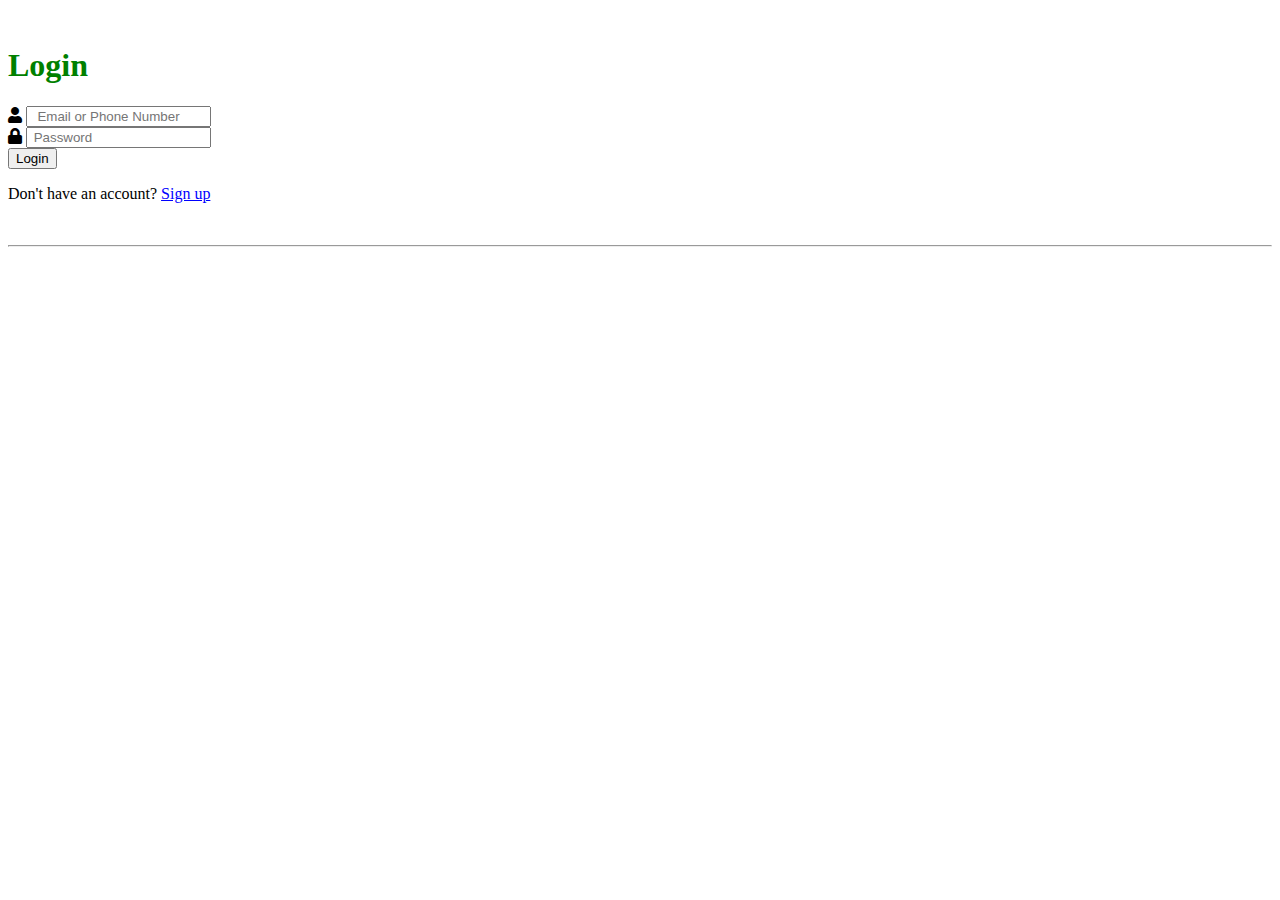
==== projects.html @ 7823b1b2 "add proojects" ====
<!DOCTYPE html>
<html>
<head>
<title>Login</title>
<link rel="stylesheet" type="text/css" href="styles.css">
<link rel="stylesheet"
	href="https://cdnjs.cloudflare.com/ajax/libs/font-awesome/5.15.3/css/all.min.css">

</head>
<body>
	
	<br>
	<div class="container">
		<h1 style="color: green">Login</h1>
		<form action="LoginServlet" method="post">
			<label for="username"><i class="fas fa-user"></i>
			</label> <input type="text" id="username" name="username"
				placeholder="  Email or Phone Number" required><br> 
				<label
				for="password"> <i class="fas fa-lock"></i> 
			</label> <input type="password" id="password" name="password"
				placeholder=" Password" required><br> <input
				type="submit" value="Login">
		</form>
		<p>
			Don't have an account? <a style= "color: blue;" href="signup.jsp">Sign up</a>
		</p>
	</div>
	<br>
	<hr>
	
</body>
</html>
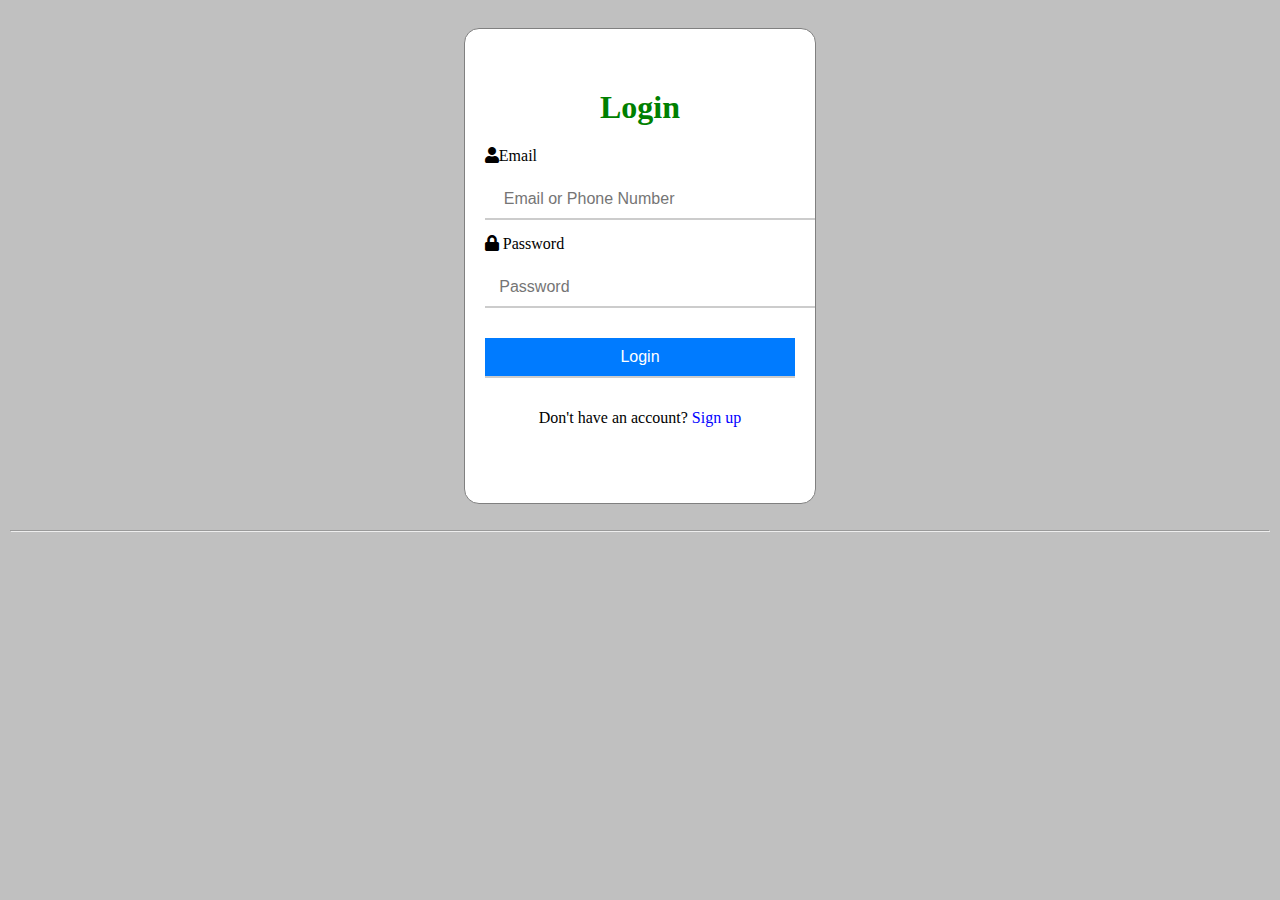
==== commit a19dfed2: "Update projects.html" ====
--- a/projects.html
+++ b/projects.html
@@ -13,17 +13,17 @@
 	<div class="container">
 		<h1 style="color: green">Login</h1>
 		<form action="LoginServlet" method="post">
-			<label for="username"><i class="fas fa-user"></i>
+			<label for="username"><i class="fas fa-user"></i>Email
 			</label> <input type="text" id="username" name="username"
 				placeholder="  Email or Phone Number" required><br> 
 				<label
-				for="password"> <i class="fas fa-lock"></i> 
+				for="password"> <i class="fas fa-lock"></i> Password
 			</label> <input type="password" id="password" name="password"
 				placeholder=" Password" required><br> <input
 				type="submit" value="Login">
 		</form>
 		<p>
-			Don't have an account? <a style= "color: blue;" href="signup.jsp">Sign up</a>
+			Don't have an account? <a style= "color: blue;" href="signup.html">Sign up</a>
 		</p>
 	</div>
 	<br>
--- a/styles.css
+++ b/styles.css
@@ -0,0 +1,136 @@
+@charset "ISO-8859-1";
+
+body {
+	font-family: 'Lucida Sans', 'Lucida Sans Regular', 'Lucida Grande', 'Lucida Sans Unicode', Geneva, Verdana;
+	margin:0;
+	padding: 10px;
+	background-color: rgb(192, 192, 192);
+	background-image: url('https://image.slidesdocs.com/responsive-images/background/revamp-your-social-media-and-website-with-a-striking-3d-rendering-of-greeces-online-shopping-scene-powerpoint-background_c485b57eef__960_540.jpg');
+    background-size: cover;
+    background-repeat: no-repeat; 
+}
+
+.container {
+	background-color: rgb(255, 255, 255);
+	padding: 60px 0 ;
+	border-radius: 15px;
+	display: flex;
+	flex-direction: column;
+	align-items: center;
+	justify-content: center;
+	margin: 0 auto;
+	margin-top: 0;
+	max-width: 350px;
+	border: 1px solid rgb(128, 128, 128);
+	box-shadow: 20px rgba(0, 0, 0,);
+}
+.container h1{
+margin-top: 0;
+}
+
+
+input[type="text"],
+input[type="password"],
+input[type="submit"] {
+    margin: 15px 0;
+    width: 100%;
+    padding: 10px 10px;
+    border: none;
+    border-bottom: 1px solid #ccc;
+    background: transparent;
+    font-size: 16px;
+    border-bottom-width: 2px;
+}
+
+input[type="submit"] {
+    background-color: #007bff;
+    color: #fff;
+    cursor: pointer;
+    transition: background-color 0.3s ease;
+}
+
+input[type="submit"]:hover {
+    background-color: #0056b3;
+}
+
+
+.input-icon {
+    position: absolute;
+    top: 50%;
+    transform: translateY(-50%);
+    right: 10px;
+    pointer-events: none; 
+}
+
+input[type="submit"] {
+    background-color: #007bff;
+    color: #fff;
+    cursor: pointer;
+    transition: background-color 0.3s ease;
+}
+
+input[type="submit"]:hover {
+    background-color: #0056b3;
+}
+
+.header h1, .header p{
+	margin: 0;
+}
+div header {
+	margin: 0;
+}
+
+.logo {
+	width: 60px;
+	margin-right: 10px;
+	border-radius: 10px;
+	margin-right: 10px;
+}
+
+  
+
+button:hover,
+input[type="submit"]:hover {
+	background-color: rgb(0, 0, 255);
+}
+
+a {
+	color: #333;
+	text-decoration: none;
+}
+
+.header {
+	color: rgb(0, 0, 0);
+	padding: 20px 0px;
+	text-align: center;
+	margin: 0;
+}
+
+.footer {
+	margin-bottom: 0;
+	color: rgb(0, 0, 0);
+	padding: 20px;
+	text-align: center;
+}
+
+
+table {
+	width: 100%;
+	border-collapse: collapse;
+}
+
+table,
+th,
+td {
+	border: 1px solid #ddd;
+}
+
+th,
+td {
+	padding: 10px;
+	text-align: left;
+}
+
+th {
+	background-color: #f2f2f2;
+}
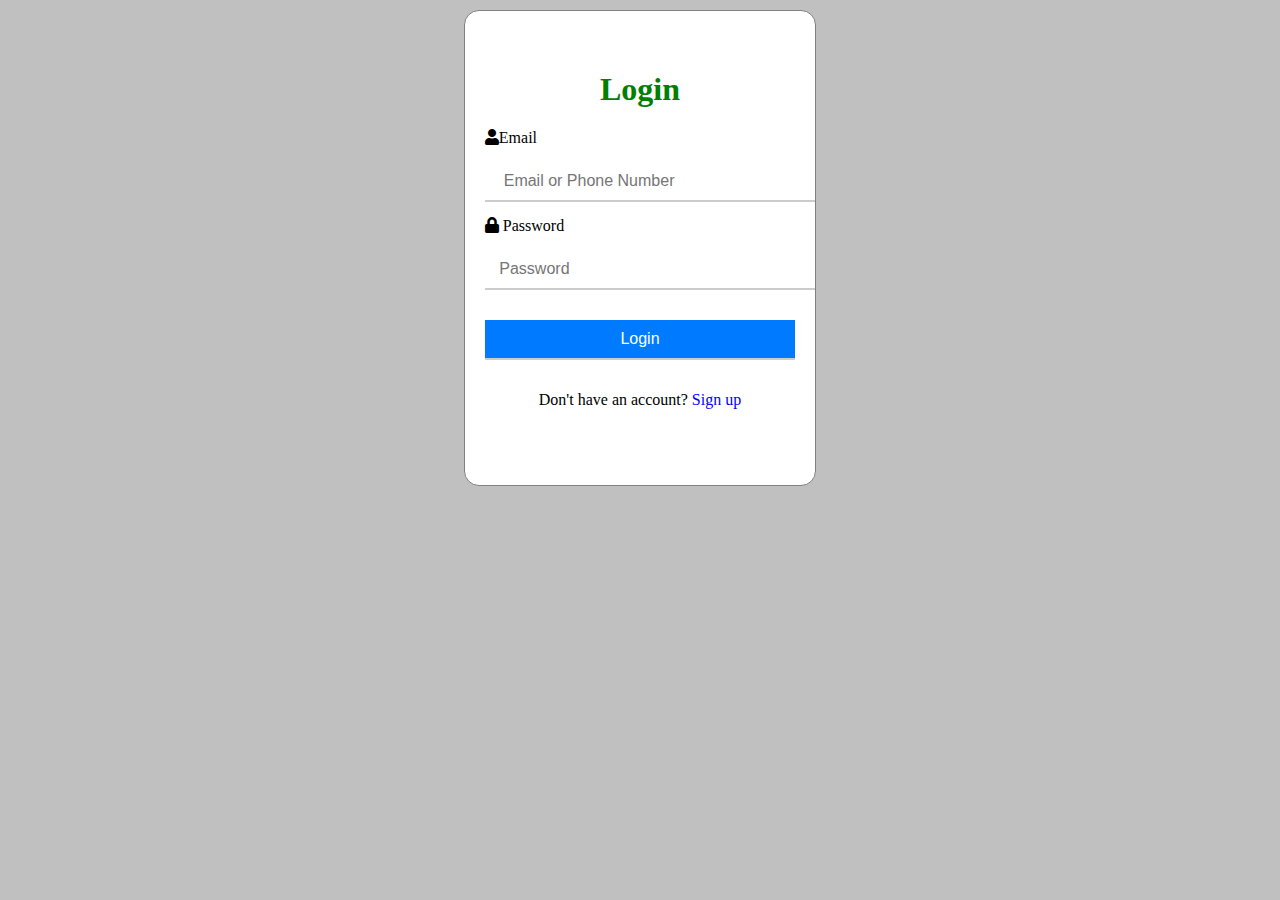
==== commit 0d1ec071: "Update projects.html" ====
--- a/projects.html
+++ b/projects.html
@@ -8,8 +8,6 @@
 
 </head>
 <body>
-	
-	<br>
 	<div class="container">
 		<h1 style="color: green">Login</h1>
 		<form action="LoginServlet" method="post">
@@ -26,8 +24,5 @@
 			Don't have an account? <a style= "color: blue;" href="signup.html">Sign up</a>
 		</p>
 	</div>
-	<br>
-	<hr>
-	
 </body>
 </html>
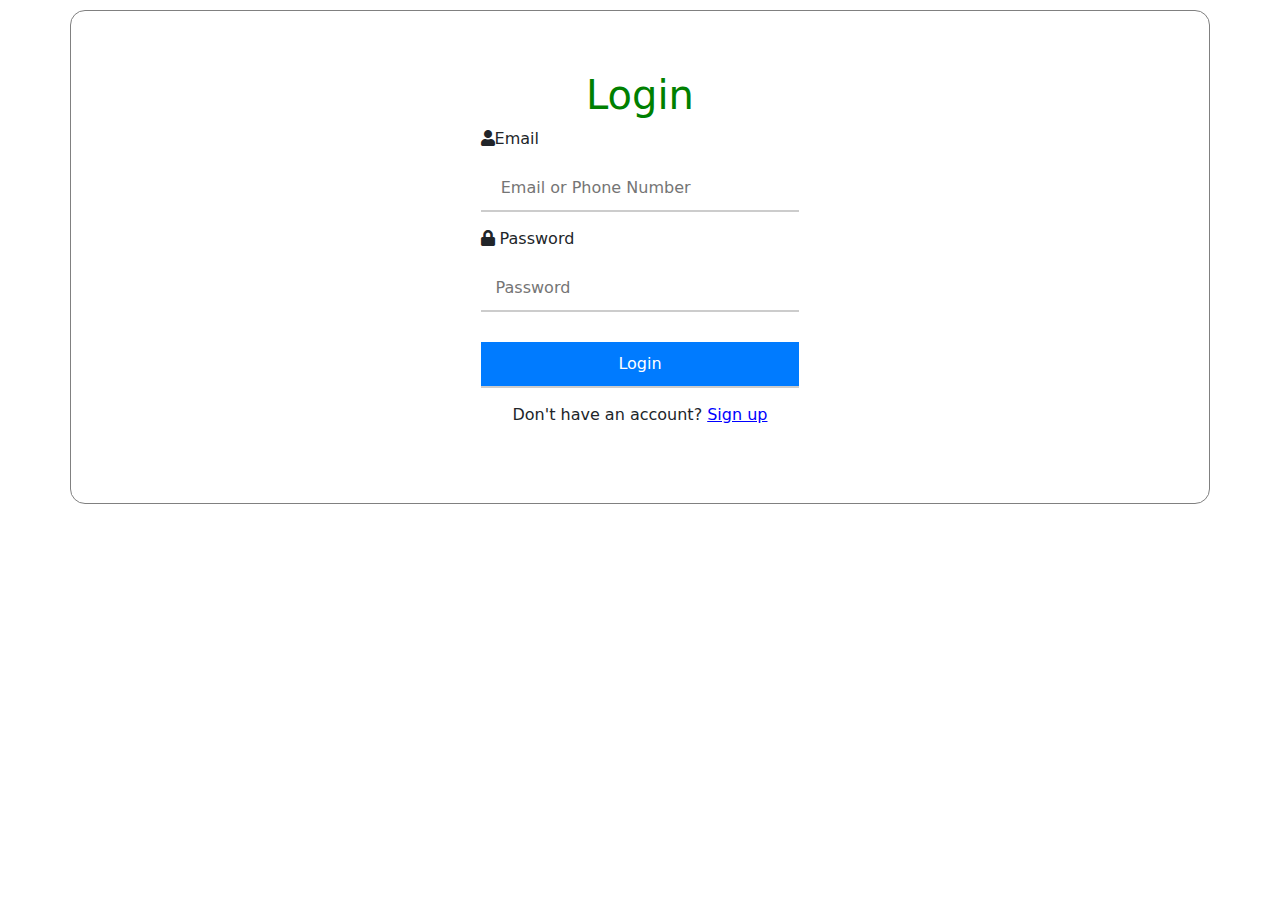
==== commit 50612f92: "Update projects.html" ====
--- a/projects.html
+++ b/projects.html
@@ -5,6 +5,10 @@
 <link rel="stylesheet" type="text/css" href="styles.css">
 <link rel="stylesheet"
 	href="https://cdnjs.cloudflare.com/ajax/libs/font-awesome/5.15.3/css/all.min.css">
+	<link href="https://cdn.jsdelivr.net/npm/bootstrap@5.1.3/dist/css/bootstrap.min.css" rel="stylesheet" />
+	<link rel="stylesheet" href="https://cdnjs.cloudflare.com/ajax/libs/font-awesome/5.15.4/css/all.min.css">
+	<script src="https://cdn.jsdelivr.net/npm/bootstrap@5.1.3/dist/js/bootstrap.bundle.min.js"></script>
+	<script src="https://code.jquery.com/jquery-3.6.0.min.js"></script>
 
 </head>
 <body>
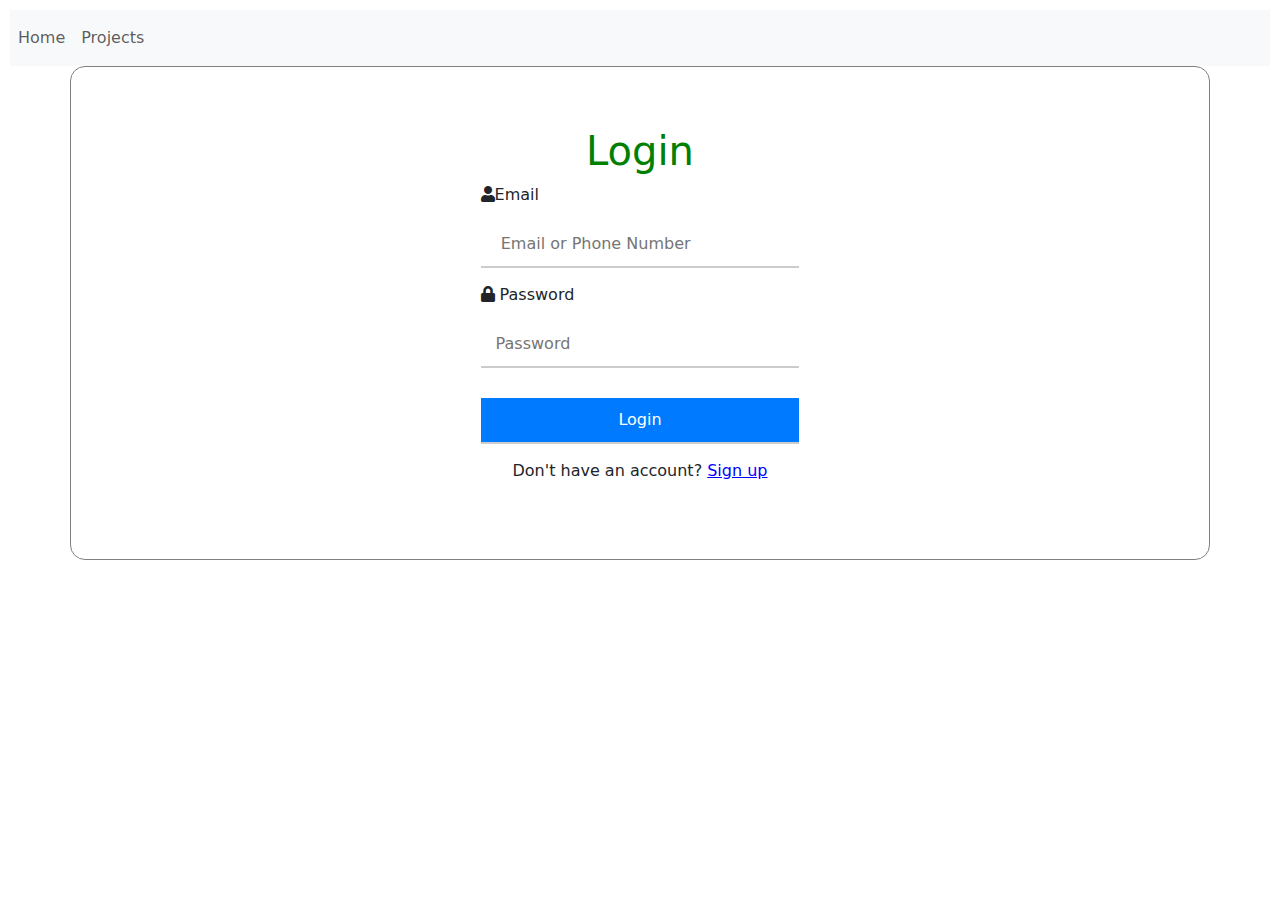
==== commit 42b78754: "Update projects.html" ====
--- a/projects.html
+++ b/projects.html
@@ -12,6 +12,26 @@
 
 </head>
 <body>
+
+		<nav class="navbar navbar-expand-lg navbar-light bg-light ">
+		<button class="navbar-toggler" type="button" id="navbarToggler" aria-label="Toggle navigation">
+			<span class="navbar-toggler-icon"></span>
+		</button>
+
+		<div class="collapse navbar-collapse" id="navbarSupportedContent">
+			<button type="button" class="close d-lg-none" aria-label="Close" id="closeMenu">
+				<span aria-hidden="true">&times;</span>
+			</button>
+			<ul class="navbar-nav ml-auto ">
+				<li class="nav-item active">
+					<a class="nav-link" href="#">Home <span class="sr-only">(current)</span></a>
+				</li>
+				<li class="nav-item">
+					<a class="nav-link" href="projects.html">Projects</a>
+				</li>
+			</ul>
+		</div>
+	</nav>
 	<div class="container">
 		<h1 style="color: green">Login</h1>
 		<form action="LoginServlet" method="post">
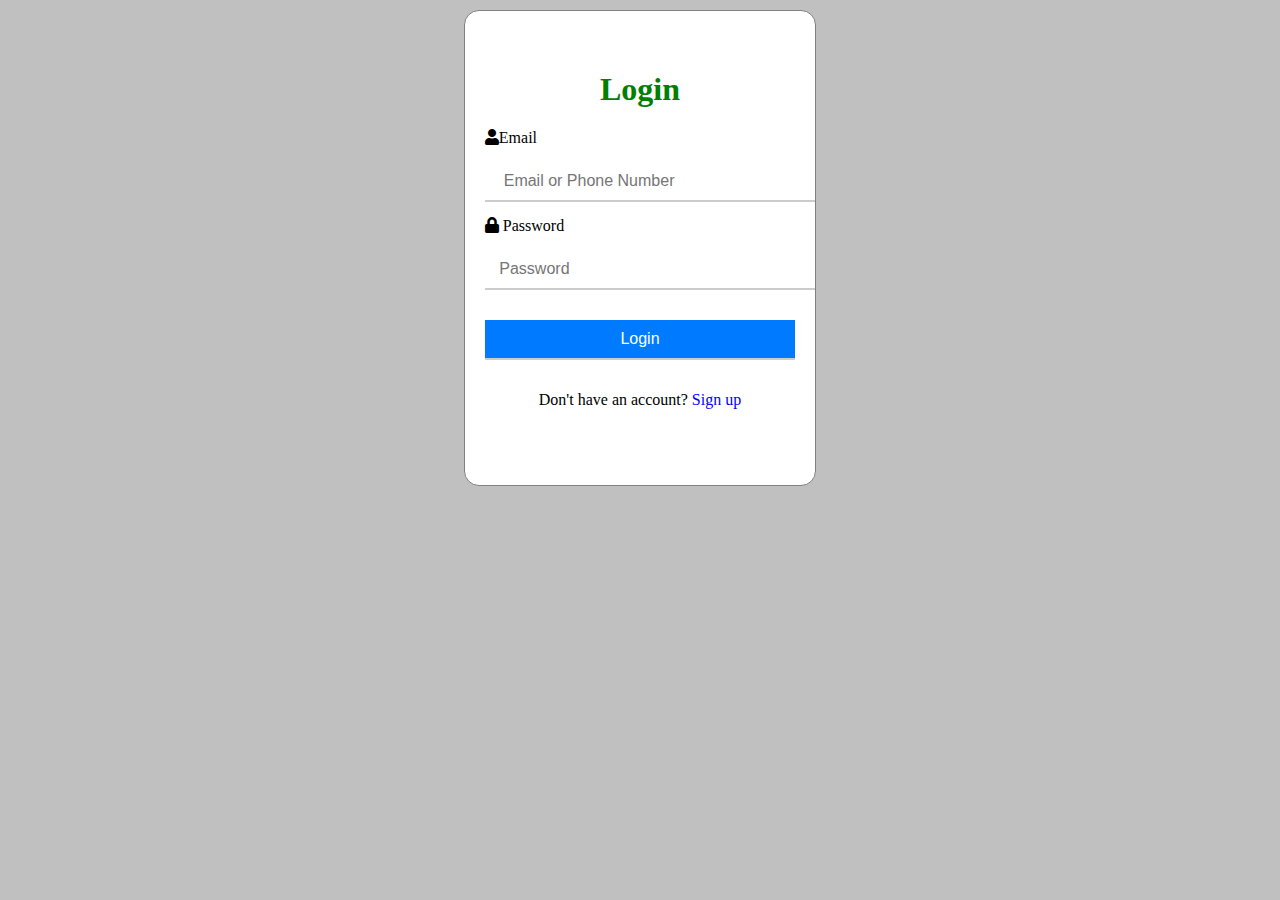
==== commit 492f1569: "Update projects.html" ====
--- a/projects.html
+++ b/projects.html
@@ -5,33 +5,9 @@
 <link rel="stylesheet" type="text/css" href="styles.css">
 <link rel="stylesheet"
 	href="https://cdnjs.cloudflare.com/ajax/libs/font-awesome/5.15.3/css/all.min.css">
-	<link href="https://cdn.jsdelivr.net/npm/bootstrap@5.1.3/dist/css/bootstrap.min.css" rel="stylesheet" />
-	<link rel="stylesheet" href="https://cdnjs.cloudflare.com/ajax/libs/font-awesome/5.15.4/css/all.min.css">
-	<script src="https://cdn.jsdelivr.net/npm/bootstrap@5.1.3/dist/js/bootstrap.bundle.min.js"></script>
-	<script src="https://code.jquery.com/jquery-3.6.0.min.js"></script>
 
 </head>
 <body>
-
-		<nav class="navbar navbar-expand-lg navbar-light bg-light ">
-		<button class="navbar-toggler" type="button" id="navbarToggler" aria-label="Toggle navigation">
-			<span class="navbar-toggler-icon"></span>
-		</button>
-
-		<div class="collapse navbar-collapse" id="navbarSupportedContent">
-			<button type="button" class="close d-lg-none" aria-label="Close" id="closeMenu">
-				<span aria-hidden="true">&times;</span>
-			</button>
-			<ul class="navbar-nav ml-auto ">
-				<li class="nav-item active">
-					<a class="nav-link" href="#">Home <span class="sr-only">(current)</span></a>
-				</li>
-				<li class="nav-item">
-					<a class="nav-link" href="projects.html">Projects</a>
-				</li>
-			</ul>
-		</div>
-	</nav>
 	<div class="container">
 		<h1 style="color: green">Login</h1>
 		<form action="LoginServlet" method="post">
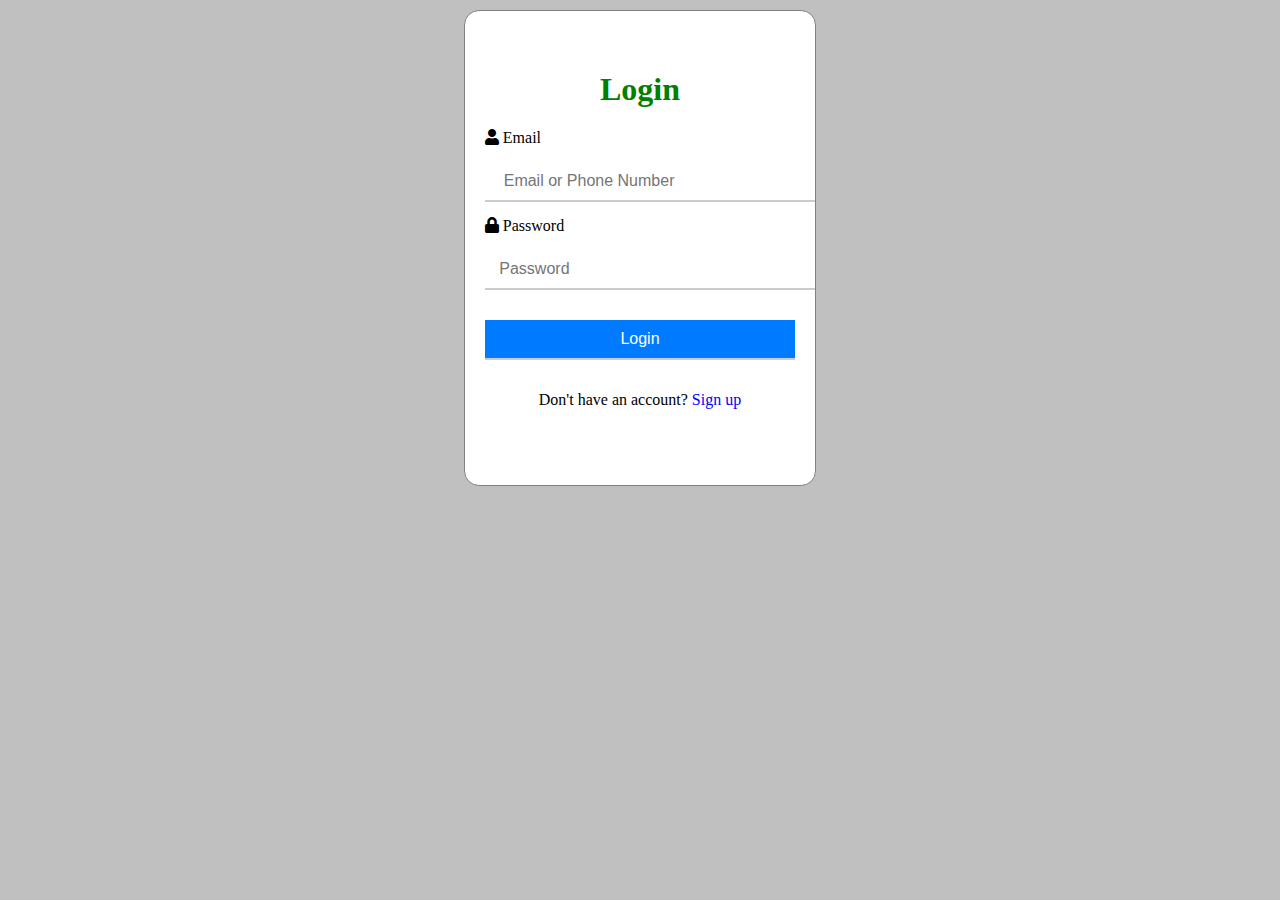
==== commit a8f70830: "Update projects.html" ====
--- a/projects.html
+++ b/projects.html
@@ -11,7 +11,7 @@
 	<div class="container">
 		<h1 style="color: green">Login</h1>
 		<form action="LoginServlet" method="post">
-			<label for="username"><i class="fas fa-user"></i>Email
+			<label for="username"><i class="fas fa-user"></i> Email
 			</label> <input type="text" id="username" name="username"
 				placeholder="  Email or Phone Number" required><br> 
 				<label
